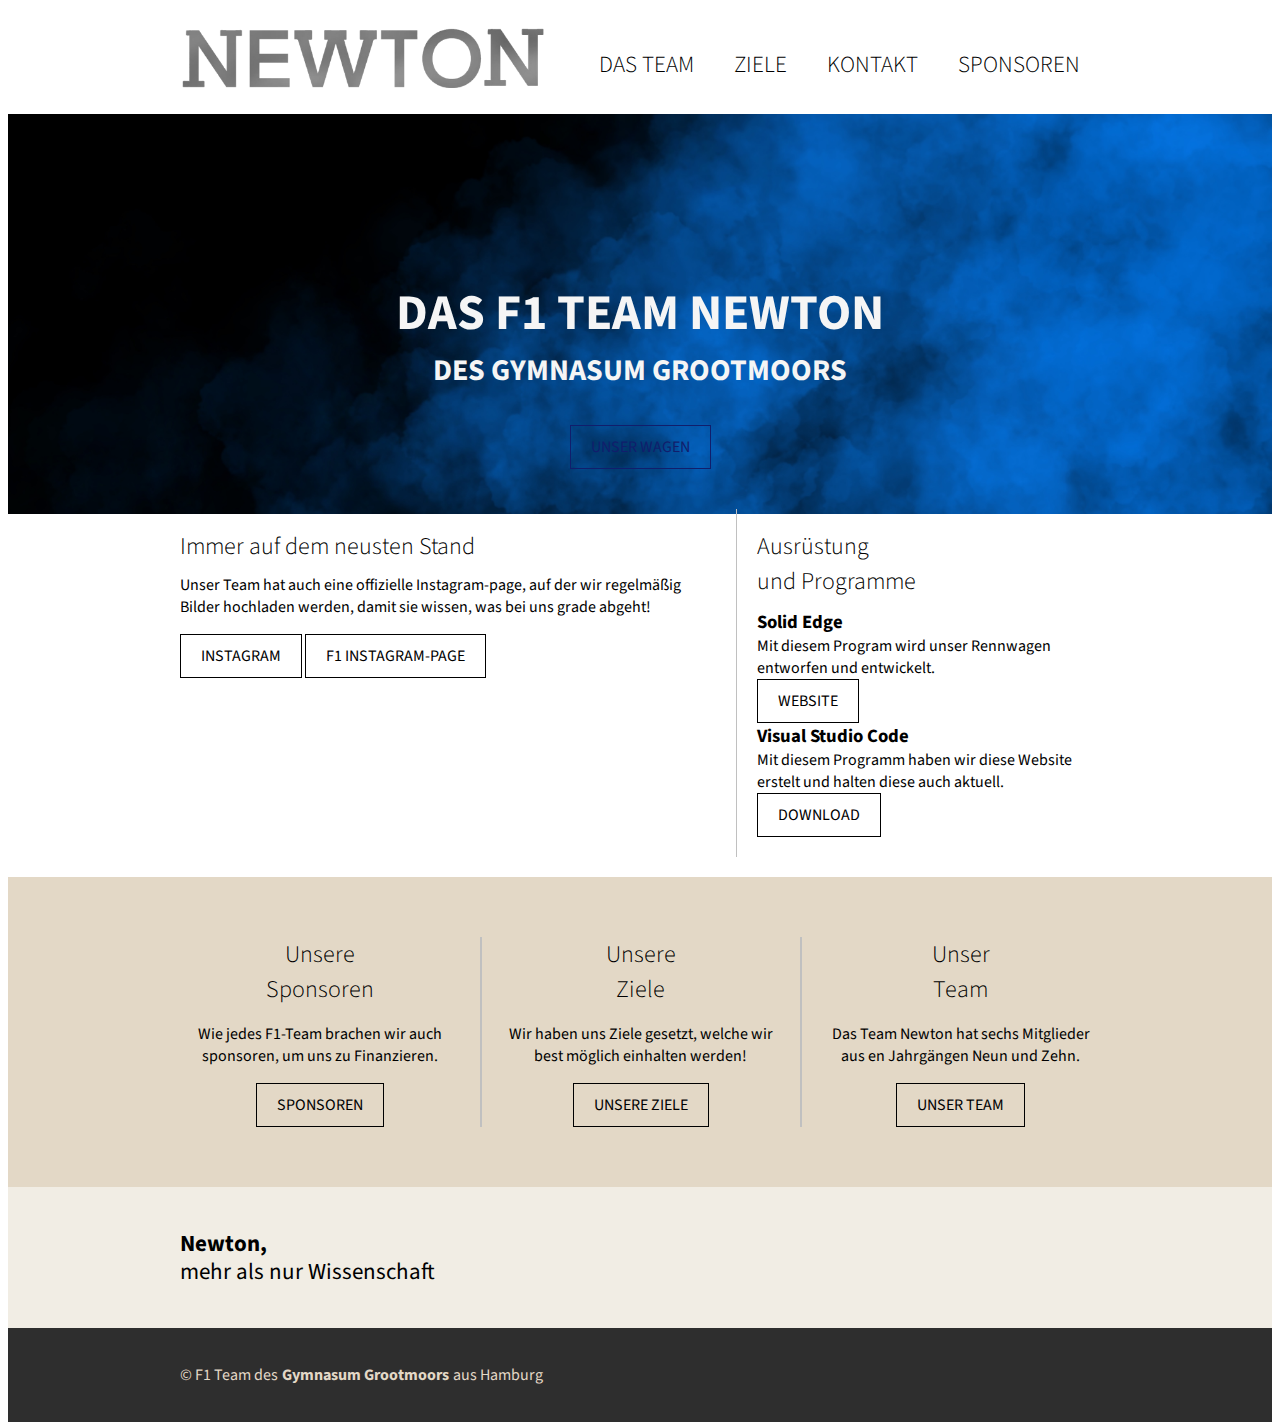
==== index.html @ 7aad388c "erster check in" ====
<!DOCTYPE html>
<html lang="de">
    <head>
        <link href="https://fonts.googleapis.com/css?family=Source+Sans+Pro&display=swap" rel="stylesheet">
        <meta charset="utf-8">
        <meta name="viewport" content="width=device-width, intitial-scale=1">
        <title>F1-Newton &ndash; Startseite</title>
        <link rel="stylesheet" href="css/style.css">
    </head>
    <body>
        <div class="container" >
            <div class="main-header-container">
                <header class="main-header clearfix">
                    <a class="logo" href="index.html">
                        <img src="img/Newton Logo.png" height="60" alt="Teamlogo Newton">
                    </a>
                    <nav>
                        <ul class="clearfix">
                            <li><a href="html/UnserTeam.html">Das Team</a></li>
                            <li><a href="html/UnsereZiele.html">Ziele</a></li>
                            <li><a href="html/KontaktDaten.html">Kontakt</a></li>
                            <li><a href="html/UnsereSponsoren.html">Sponsoren</a></li>
                        </ul>
                    </nav>
                </header><!--main-header-->
            </div><!--main-header-container-->
        </div><!-- container-->
       
        <div class="intro-container">
            <section class="intro">
                <h1>Das F1 Team Newton<span>des Gymnasum Grootmoors</span></h1>
                <a class="button" href="html/UnserWagen.html">Unser Wagen</a>
            </section>
            <div>
                
                <div class="intro-content-conatiner"> 
                    <section class="intro-content clearfix" >
                       <section class="intro-text">
                          <h2>Immer auf dem neusten Stand</h2> 
                          <p>
                            Unser Team hat auch eine offizielle Instagram-page, 
                            auf der wir regelmäßig Bilder hochladen werden, damit sie wissen,
                             was bei uns grade abgeht!
                          </p>
                          <p>
                            <a class="button btn-dark" target="Newton Instagram" href="https://www.instagram.com/newton_f1_grootmoor/">Instagram</a>
                            <a class="button btn-dark" target="f1 Instagram" href="https://www.instagram.com/_formel1/">F1 Instagram-page</a>
                          </p>
                       </section> 
                       <aside class="intro-aside">
                           <h2>Ausrüstung<br> und Programme</h2>
                           <h3>Solid Edge</h3>
                           <p>Mit diesem Program wird unser Rennwagen entworfen und entwickelt.</p>
                           <a class="button btn-dark" target="solidedge" href="https://isap.de/solidedge">Website</a>
                           <br>
                           <h3>Visual Studio Code</h3>
                           <p>Mit diesem Programm haben wir diese Website erstelt
                                und halten diese auch aktuell. </p>
                            <a class="button btn-dark" target="vscode" href="https://code.visualstudio.com/Download">Download</a>

                        </aside>
                    </section><!--intro-content-->
                </div><!--intro-content-container-->
            </div>

            <div class="columns-container">
                <section class="columns clearfix">
                    <article>
                        <h2>Unsere <br>Sponsoren</h2>
                        <p>Wie jedes F1-Team brachen wir auch sponsoren, um uns zu Finanzieren.</p>
                        <a class="button btn-dark" href="html/UnsereSponsoren.html">Sponsoren</a>
                    </article>

                     <article>
                         <h2>Unsere <br>Ziele</h2>
                         <p>Wir haben uns Ziele gesetzt, welche wir best möglich einhalten werden!</p>
                         <a class="button btn-dark" href="html/UnsereZiele.html">Unsere Ziele</a>
                    </article>

                    <article>
                        <h2>Unser<br> Team</h2>
                        <p>Das Team Newton hat sechs Mitglieder aus en Jahrgängen Neun und Zehn.</p>
                        <a class="button btn-dark" href="html/UnserTeam.html">Unser Team</a>
                    </article>
                </section><!--columns-->
            </div><!--columns-container-->
        
            <footer class="main-footer">
                   <div class="slogan-container">
                       <section class="slogan">
                         <p><span>Newton,</span>mehr als nur Wissenschaft</p>  
                       </section><!--slogan-->
                   </div><!--slogan-container-->
               
                   <div class="legal-container">
                   <section class="legal">
                       <p>&copy; F1 Team des <a target="Grootmoor" href="https://grootmoor.de">Gymnasum Grootmoors</a> aus Hamburg
                       </p>
                   </section>
               </div>
            </footer>   
        </div><!--container-->
    </body>
</html>
---- css/style.css ----
* {
    -webkit-box-sizing: border-box;
    -moz-box-sizing: border-box;
    -o-box-sizing: border-box;
    box-sizing: border-box;
}

h1 {
    color: whitesmoke;
}

body {
    font-family: 'Source Sans Pro', sans-serif;
}

h2 {
    font-weight: 300;
    margin: 0 0 10px 0;
}

a {
    text-decoration: none;
    color:rgb(17, 30, 108);
}

.main-header-container {
    background: #fff;
}

.main-header,
.intro,
.intro-content,
.columns,
.slogan,
.legal,
.content-header,
.content,
.unser-team-main-container{
    max-width: 960px;
    padding: 20px;
    margin: 0 auto;
}

.main-header 
.logo {
    float: left;
}

.main-header nav {
    float: right;
    padding-top:10px;
}

.main-header ul {
    list-style: none;
    margin: 0;
    padding: 0;
}

.main-header li {
    float: left;
}

.main-header nav a {
    display: block;
    padding: 10px 20px;
    text-transform: uppercase;
    font-size: 23px;
    font-weight: 300;
    color: black;
    border-bottom: 1px solid transparent;
    -webkit-transition: all .3s ease;
    -moz-transition: all .3s ease;
    -o-transition: all .3s ease;
    transition: all .3s ease;
}

.main-header nav a:hover{
    border-color: rgb(17, 30, 108);
}

.intro-container {
    background: transparent url(../img/BlauerNebel.JPG) bottom center no-repeat;
    height: 400px;
    background-size: cover;
}

.intro {
    text-align: center;
    padding-top: 130px;
}

.intro h1 {
    font-size: 50px;
    text-transform: uppercase;
}

.intro h1 span{
    display: block;
    font-size: 30px; 
}

.intro-content-container {
    background: rgb(78, 78, 78);
    padding: 40px 0;
}

.intro-content {
    padding-left: 0;
    padding-right: 0;
}

.intro-text, 
.intro-aside{
    float: left;
    padding: 20px;
}

.intro-text{
    width: 60%;
}

.intro-text p{
    margin-top: 0;
}

.intro-aside{
    width: 40%;
    border-left: 1px solid silver;
}

.intro-aside h3,
.intro-aside p {
    margin: 0;
}

.columns-container{
    background: #e3d8c6;
    padding: 40px 0;
}

.columns {
    padding-left: 0;
    padding-right: 0;
}

.columns article {
    float: left;
    width: 33.33%;
    padding: 0 20px;
    text-align: center;
    border-left: 2px solid silver;
}

.columns article:first-child{
    border: none;
}

.columns article.button {
    display: block;
}

.slogan-container{
    background:#f1ede4;
}

.slogan p{
    font-size: 23px;  
    line-height: 1.2;
}

.slogan p span{
    display: block;
    font-weight: 700;
}

.legal-container{
    background:#2e2e2e;
    color: #e3d8c6;
}

.legal-container a{
    color: #e3d8c6;
    font-weight: 700;
    border-bottom: 1px solid transparent;
    padding: 1px;
}

.legal-container a:hover{
    border-color: #e3d8c6;
    -webkit-transition: all .3s ease;
    -moz-transition: all .3s ease;
    -o-transition: all .3s ease;
    transition: all .3s ease;
}

.legal-container img {
    margin: 0 4px;
    vertical-align: text-bottom;
}

/* Unser Team */

.unser-team-main-container{
  -webkit-column-count: 2;
  -webkit-grid-column-gap: 10px;  

  -moz-column-count: 2;
  -moz-grid-column-gap: 10px;
    -o-column-count: 2;
  -o-grid-column-gap: 10px;

  column-count: 2;
  grid-column-gap: 10px;
}

.unser-team-main-container p{
    font-size: 20px;
    border: red 5px solid;
}

.unser-team-main-container img{
    border: solid red 5px;
}

/* Button */

.button {
    display: inline-block;
    padding: 10px 20px;
    text-transform: uppercase;
    border: 1px solid rgb(17, 30, 108);
    -webkit-transition: all .5s ease;
    -moz-transition: all .5s ease;
    -o-transition: all .5s ease;
    transition: all .5s ease;
}


.button:hover{
    background: rgb(17, 30, 108);
    color: black;
}

.btn-dark{
    border-color: black;
    color: black;
}

.btn-dark:hover{
    background: black;
    color: #D28202;
}

/* clearfix */

.clearfix:before,
.clearfix:after {
    content: " ";
    display: table;
}

.clearfix:after {
    clear: both;
}  

/* Mediaqueries*/

@media screen and (max-width: 850px){
  .main-header .logo,
  .main-header nav,
  .main-header li{
      float: none;
  }

  .main-header nav{
      padding: 10px;
  }

  .main-header{
      text-align: center;
  }

  .main-header li{
      display: inline-block;
  }

  .intro-text,
  .intro-aside{
      width: 50%;
  }
}

@media screen and (max-width: 700px){
    .intro-container {
        height: 200px;
    }
    
    .intro{
        padding-top: 20px;
    }
    
    .intro h1{
        font-size: 30px;
    }

    .intro h1 span{
        font-size: 16px;
    }

    .columns  article {
        width: 100%;
        border: none;
        border-top: 1px solid silver;
        padding-top: 30px;
        margin-top: 30px;
    }

    .coloumns article:first-child {
        margin: 0;
        padding: 0;
    }

}
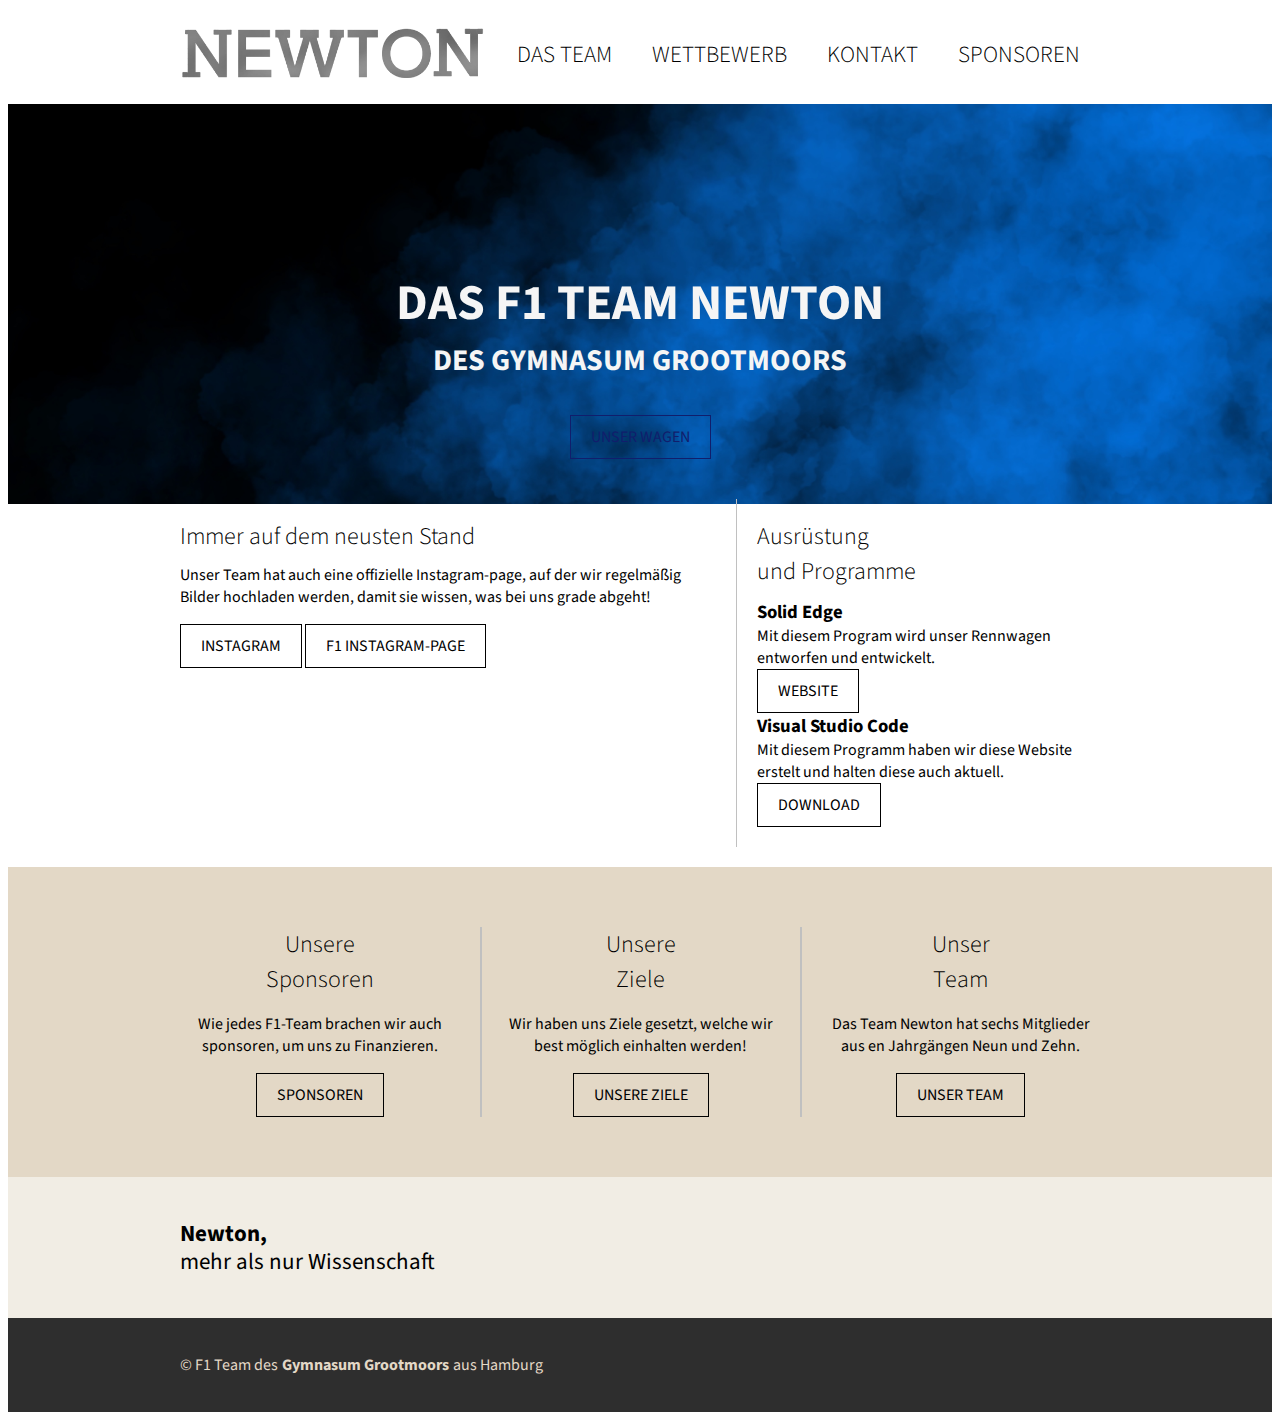
==== commit 72e7b779: "Check up" ====
--- a/index.html
+++ b/index.html
@@ -12,12 +12,12 @@
             <div class="main-header-container">
                 <header class="main-header clearfix">
                     <a class="logo" href="index.html">
-                        <img src="img/Newton Logo.png" height="60" alt="Teamlogo Newton">
+                        <img src="img/Newton Logo.png" height="50" alt="Teamlogo Newton">
                     </a>
                     <nav>
                         <ul class="clearfix">
                             <li><a href="html/UnserTeam.html">Das Team</a></li>
-                            <li><a href="html/UnsereZiele.html">Ziele</a></li>
+                            <li><a href="html/Wettbewerb.html">Wettbewerb</a></li>
                             <li><a href="html/KontaktDaten.html">Kontakt</a></li>
                             <li><a href="html/UnsereSponsoren.html">Sponsoren</a></li>
                         </ul>
--- a/css/style.css
+++ b/css/style.css
@@ -34,8 +34,9 @@
 .slogan,
 .legal,
 .content-header,
-.content,
-.unser-team-main-container{
+.unser-team,
+.Überschrift,
+.container-wettbewerb-beschreibung{
     max-width: 960px;
     padding: 20px;
     margin: 0 auto;
@@ -48,7 +49,6 @@
 
 .main-header nav {
     float: right;
-    padding-top:10px;
 }
 
 .main-header ul {
@@ -201,26 +201,45 @@
 
 /* Unser Team */
 
-.unser-team-main-container{
-  -webkit-column-count: 2;
-  -webkit-grid-column-gap: 10px;  
-
-  -moz-column-count: 2;
-  -moz-grid-column-gap: 10px;
-    -o-column-count: 2;
-  -o-grid-column-gap: 10px;
-
-  column-count: 2;
-  grid-column-gap: 10px;
-}
-
-.unser-team-main-container p{
-    font-size: 20px;
-    border: red 5px solid;
-}
-
-.unser-team-main-container img{
-    border: solid red 5px;
+.unser-team{
+    border-bottom: solid 4px silver;
+    column-gap: 20px;
+}
+
+.unser-team p{
+    font-size: 23px;
+}
+
+.unser-team a{
+    color: rgb(17, 30, 108);
+}
+
+.hh{
+    background: transparent url(../img/BlauerNebel.JPG) bottom center no-repeat;
+    height: 200px;;
+    background-size:cover;
+}
+.hh h1{
+    text-align: center;
+    padding-top:40px;
+    text-decoration: underline;
+    color: orange;
+}
+
+/*Wettbewerb*/
+
+.container-wettbewerb-beschreibung h2{
+    text-align: center;
+    color: rgb(17, 30, 108);
+    font-size: 45px;
+}
+
+.container-wettbewerb-beschreibung p{
+    font-size: 16px;
+    border-bottom: solid 4px silver;
+    padding-bottom: 15px;
+    padding-left:7px;
+    padding-right: 7px;
 }
 
 /* Button */
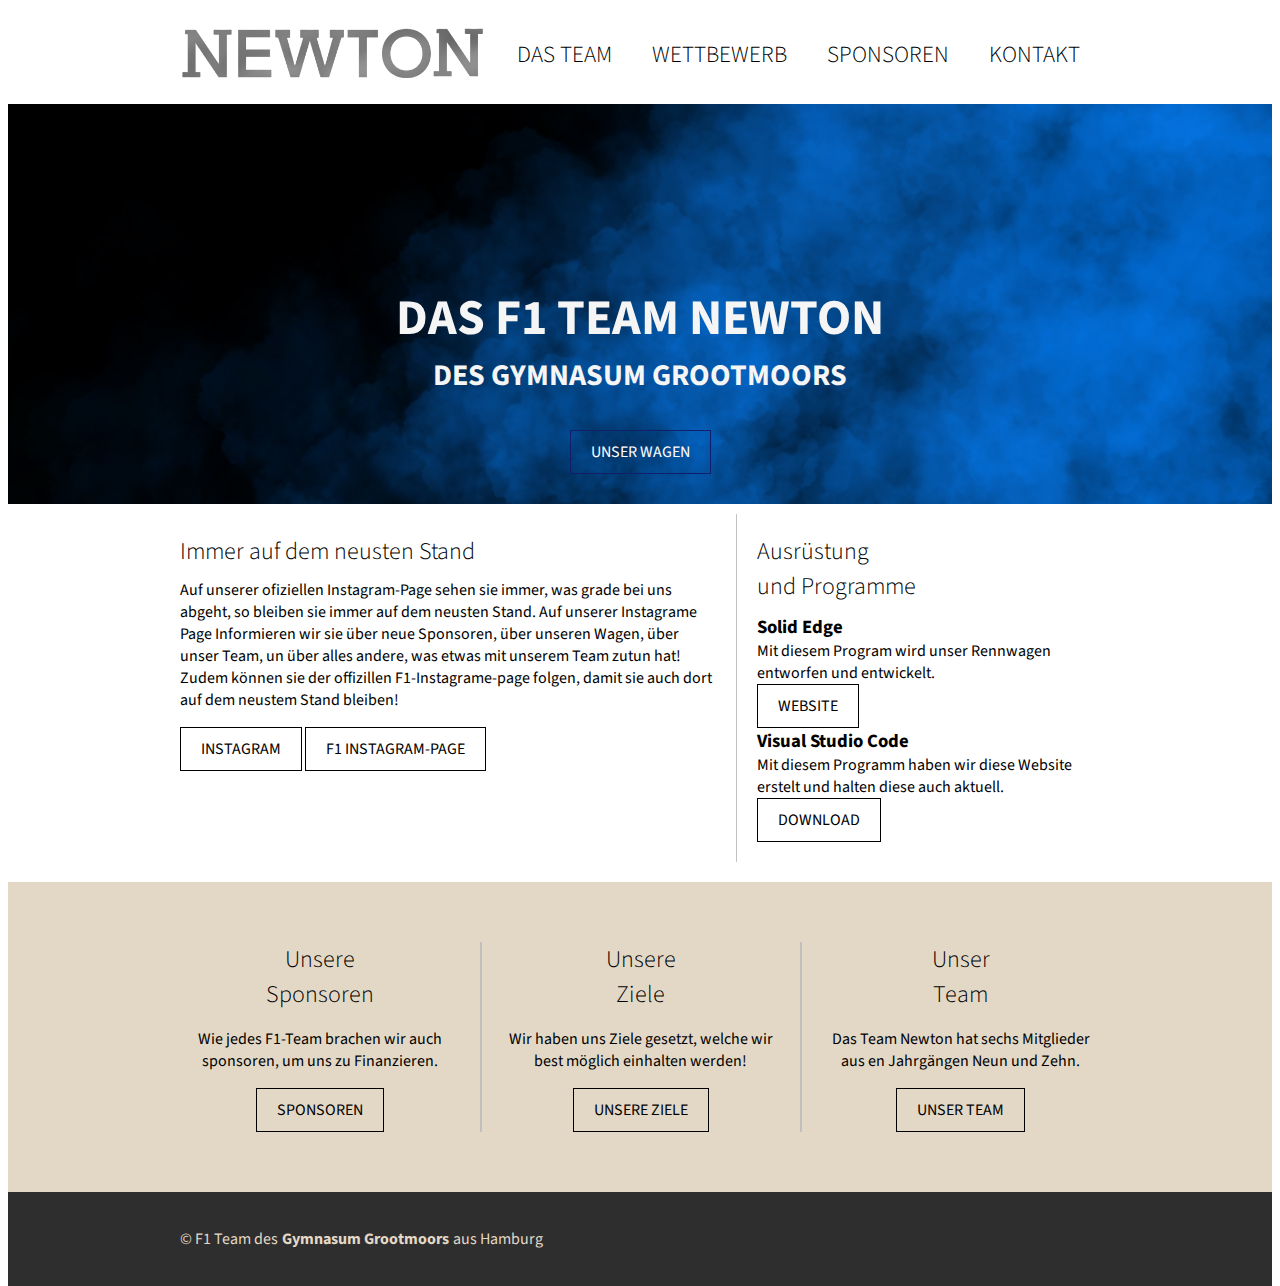
==== commit e57ea69a: "date up" ====
--- a/index.html
+++ b/index.html
@@ -18,8 +18,9 @@
                         <ul class="clearfix">
                             <li><a href="html/UnserTeam.html">Das Team</a></li>
                             <li><a href="html/Wettbewerb.html">Wettbewerb</a></li>
+                            <li><a href="html/UnsereSponsoren.html">Sponsoren</a></li>
                             <li><a href="html/KontaktDaten.html">Kontakt</a></li>
-                            <li><a href="html/UnsereSponsoren.html">Sponsoren</a></li>
+                            
                         </ul>
                     </nav>
                 </header><!--main-header-->
@@ -38,9 +39,8 @@
                        <section class="intro-text">
                           <h2>Immer auf dem neusten Stand</h2> 
                           <p>
-                            Unser Team hat auch eine offizielle Instagram-page, 
-                            auf der wir regelmäßig Bilder hochladen werden, damit sie wissen,
-                             was bei uns grade abgeht!
+                            Auf unserer ofiziellen Instagram-Page sehen sie immer, was grade bei uns abgeht, so bleiben sie immer auf dem neusten Stand. Auf unserer Instagrame Page Informieren wir sie über neue Sponsoren, über unseren Wagen, über unser Team, un über alles andere, was etwas mit unserem Team zutun hat!<br>
+                            Zudem können sie der offizillen F1-Instagrame-page folgen, damit sie auch dort auf dem neustem Stand bleiben!
                           </p>
                           <p>
                             <a class="button btn-dark" target="Newton Instagram" href="https://www.instagram.com/newton_f1_grootmoor/">Instagram</a>
@@ -85,13 +85,7 @@
                 </section><!--columns-->
             </div><!--columns-container-->
         
-            <footer class="main-footer">
-                   <div class="slogan-container">
-                       <section class="slogan">
-                         <p><span>Newton,</span>mehr als nur Wissenschaft</p>  
-                       </section><!--slogan-->
-                   </div><!--slogan-container-->
-               
+            <footer class="main-footer">         
                    <div class="legal-container">
                    <section class="legal">
                        <p>&copy; F1 Team des <a target="Grootmoor" href="https://grootmoor.de">Gymnasum Grootmoors</a> aus Hamburg
--- a/css/style.css
+++ b/css/style.css
@@ -20,11 +20,11 @@
 
 a {
     text-decoration: none;
-    color:rgb(17, 30, 108);
+    color: white;
 }
 
 .main-header-container {
-    background: #fff;
+    background: white;
 }
 
 .main-header,
@@ -36,7 +36,8 @@
 .content-header,
 .unser-team,
 .Überschrift,
-.container-wettbewerb-beschreibung{
+.container-wettbewerb-beschreibung,
+.Sponsoren-beschreibung{
     max-width: 960px;
     padding: 20px;
     margin: 0 auto;
@@ -87,7 +88,7 @@
 
 .intro {
     text-align: center;
-    padding-top: 130px;
+    padding-top: 145px;
 }
 
 .intro h1 {
@@ -101,7 +102,7 @@
 }
 
 .intro-content-container {
-    background: rgb(78, 78, 78);
+    background: blue;
     padding: 40px 0;
 }
 
@@ -161,12 +162,13 @@
 }
 
 .slogan-container{
-    background:#f1ede4;
+    background:#2e2e2e;
 }
 
 .slogan p{
     font-size: 23px;  
     line-height: 1.2;
+    color: #e3d8c6;
 }
 
 .slogan p span{
@@ -214,32 +216,36 @@
     color: rgb(17, 30, 108);
 }
 
-.hh{
-    background: transparent url(../img/BlauerNebel.JPG) bottom center no-repeat;
-    height: 200px;;
-    background-size:cover;
-}
 .hh h1{
     text-align: center;
-    padding-top:40px;
-    text-decoration: underline;
-    color: orange;
+    padding-top:45px;
+    color: rgb(17, 30, 108);
 }
 
 /*Wettbewerb*/
 
 .container-wettbewerb-beschreibung h2{
     text-align: center;
-    color: rgb(17, 30, 108);
-    font-size: 45px;
+    color: orange;
+    font-size: 35px;
 }
 
 .container-wettbewerb-beschreibung p{
-    font-size: 16px;
+    font-size: 20px;
     border-bottom: solid 4px silver;
     padding-bottom: 15px;
     padding-left:7px;
     padding-right: 7px;
+}
+
+.container-wettbewerb-beschreibung p:last-child{
+    border: none;
+}
+
+/* sponsoren*/
+
+.Sponsoren-beschreibung p{
+    font-size: 20px;
 }
 
 /* Button */
@@ -258,7 +264,7 @@
 
 .button:hover{
     background: rgb(17, 30, 108);
-    color: black;
+    color: white;
 }
 
 .btn-dark{
@@ -267,8 +273,8 @@
 }
 
 .btn-dark:hover{
-    background: black;
-    color: #D28202;
+    background: rgb(17, 30, 108);
+    color: white;
 }
 
 /* clearfix */
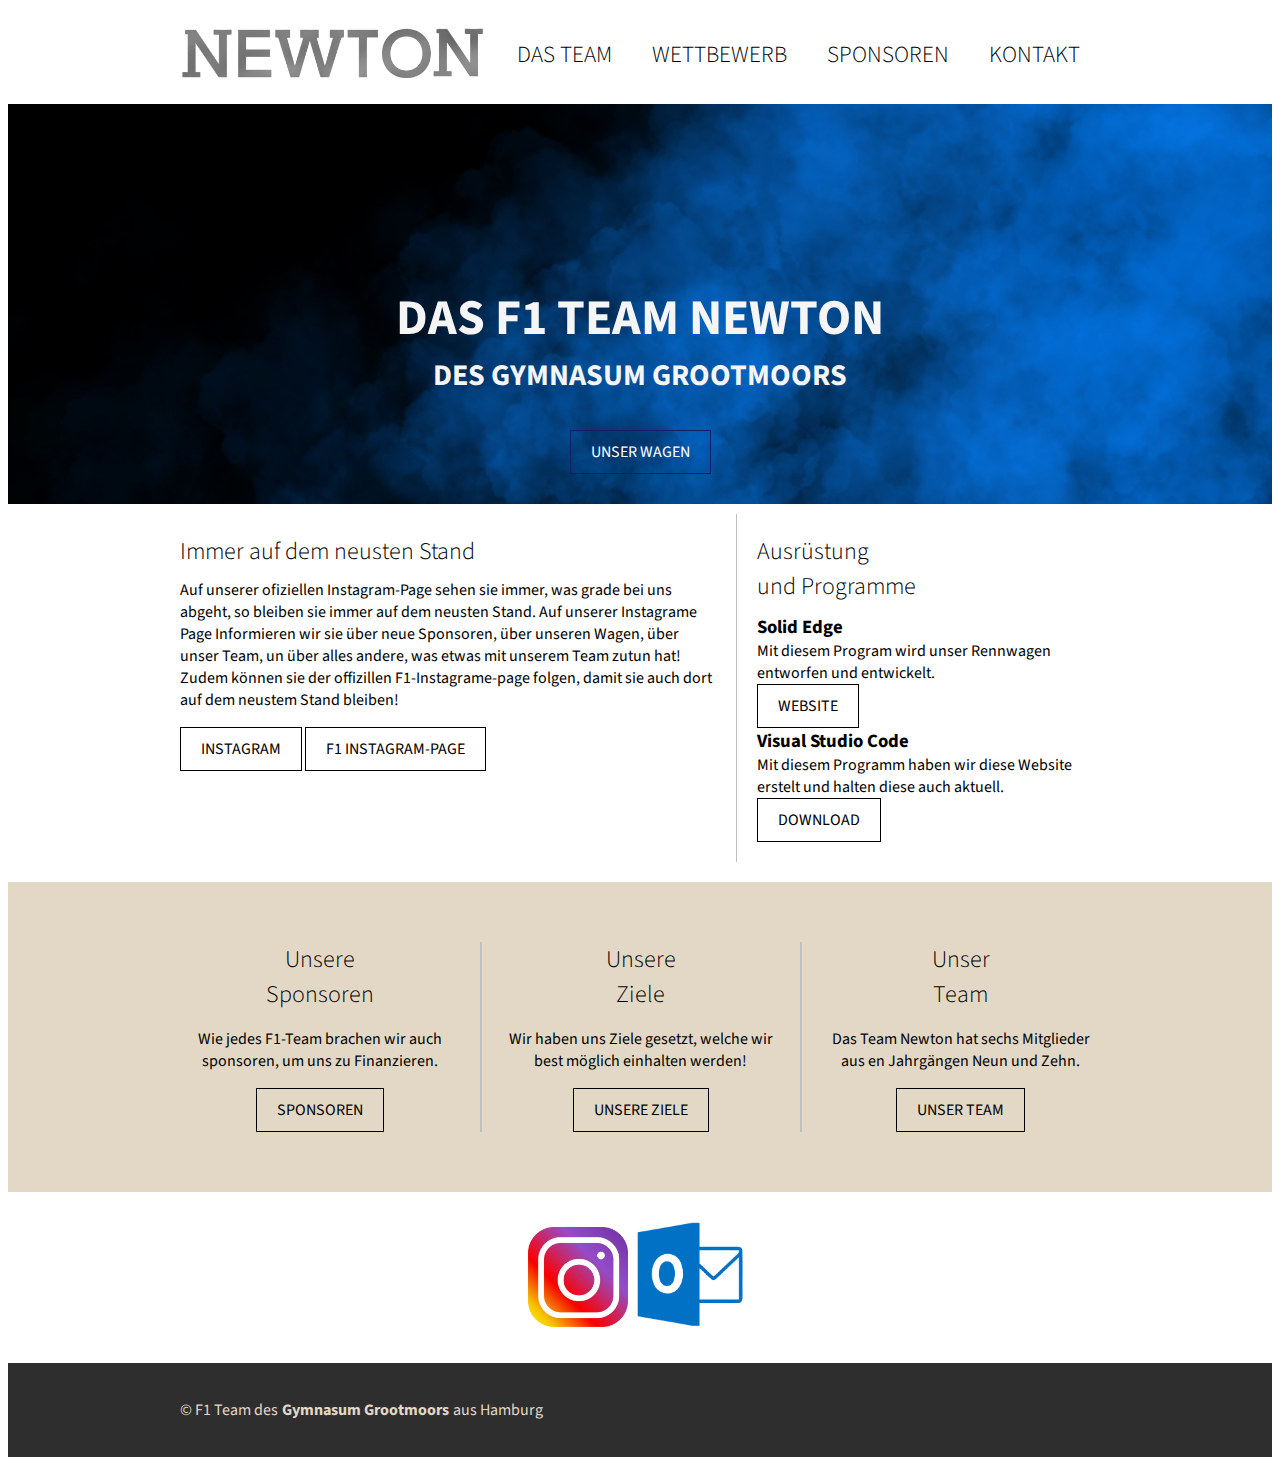
==== commit 9be38019: "up date" ====
--- a/index.html
+++ b/index.html
@@ -85,6 +85,15 @@
                 </section><!--columns-->
             </div><!--columns-container-->
         
+<div id="images">
+<a target="Newton Instagram" href="https://www.instagram.com/newton_f1_grootmoor/">
+    <img src="img/instagram-png-instagram-png-logo-1455.png" alt="Kontakt" height="100px">
+</a>
+<a target="outlook" href="https://outlook.de">
+        <img src="img/outlook-logo-topic.png" alt="Kontakt" height="105px">
+</a>
+</div>
+
             <footer class="main-footer">         
                    <div class="legal-container">
                    <section class="legal">
--- a/css/style.css
+++ b/css/style.css
@@ -37,7 +37,8 @@
 .unser-team,
 .Überschrift,
 .container-wettbewerb-beschreibung,
-.Sponsoren-beschreibung{
+.Sponsoren-beschreibung,
+.kontakt-daten-bescheibung{
     max-width: 960px;
     padding: 20px;
     margin: 0 auto;
@@ -204,7 +205,7 @@
 /* Unser Team */
 
 .unser-team{
-    border-bottom: solid 4px silver;
+    border-bottom: solid 3px silver;
     column-gap: 20px;
 }
 
@@ -222,6 +223,8 @@
     color: rgb(17, 30, 108);
 }
 
+
+
 /*Wettbewerb*/
 
 .container-wettbewerb-beschreibung h2{
@@ -230,9 +233,13 @@
     font-size: 35px;
 }
 
+.container-wettbewerb-beschreibung a{
+    color: blue;
+}
+
 .container-wettbewerb-beschreibung p{
     font-size: 20px;
-    border-bottom: solid 4px silver;
+    border-bottom: solid 3px silver;
     padding-bottom: 15px;
     padding-left:7px;
     padding-right: 7px;
@@ -246,6 +253,29 @@
 
 .Sponsoren-beschreibung p{
     font-size: 20px;
+}
+
+.Sponsoren-beschreibung a{
+    color:blue;
+}
+
+/*KontaktDaten*/
+
+.kontakt-daten-bescheibung p{
+    font-size: 20px;
+}
+
+.kontakt-daten-bescheibung span{
+    color: orange;
+}
+
+.kontakt-daten-bescheibung a{
+    color: blue;
+}
+
+#images{
+    text-align: center;
+    padding: 30px;
 }
 
 /* Button */
@@ -336,15 +366,29 @@
     .columns  article {
         width: 100%;
         border: none;
+        padding-top: 30px;
+        margin-top: 30px;
+    }
+
+    .coloumns article:first-child {
+        margin: 0;
+        padding: 0;
+    }
+
+    .intro-content section{
+        width: 100%;
+        border: none;
         border-top: 1px solid silver;
         padding-top: 30px;
         margin-top: 30px;
     }
 
-    .coloumns article:first-child {
-        margin: 0;
-        padding: 0;
-    }
-
-}
-
+    .intro-content aside{
+        width: 100%;
+        border: none;
+        border-top: 1px solid silver;
+        padding-top: 30px;
+        margin-top: 30px;
+    }
+
+}
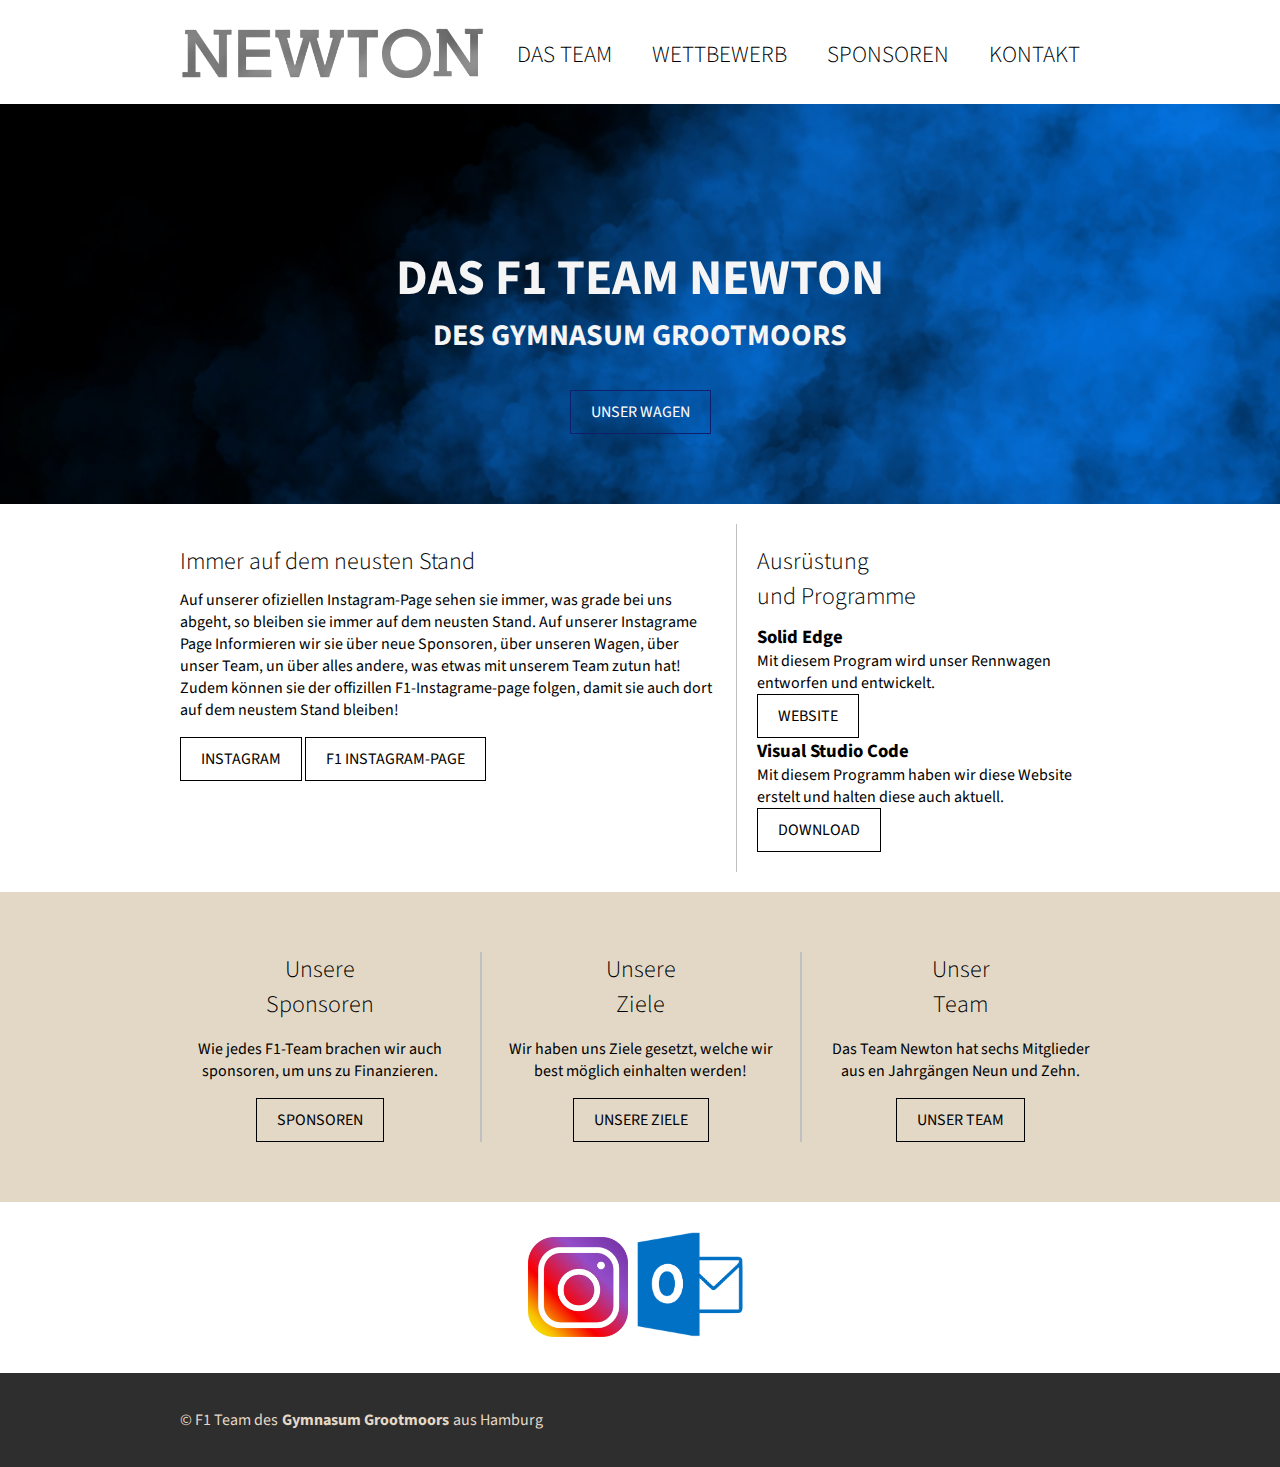
==== commit 5aa459b2: "date up" ====
--- a/index.html
+++ b/index.html
@@ -6,7 +6,9 @@
         <meta name="viewport" content="width=device-width, intitial-scale=1">
         <title>F1-Newton &ndash; Startseite</title>
         <link rel="stylesheet" href="css/style.css">
+        <link rel="shortcut icon" href="img/Newton Logo N.png">
     </head>
+    
     <body>
         <div class="container" >
             <div class="main-header-container">
@@ -57,7 +59,6 @@
                            <p>Mit diesem Programm haben wir diese Website erstelt
                                 und halten diese auch aktuell. </p>
                             <a class="button btn-dark" target="vscode" href="https://code.visualstudio.com/Download">Download</a>
-
                         </aside>
                     </section><!--intro-content-->
                 </div><!--intro-content-container-->
--- a/css/style.css
+++ b/css/style.css
@@ -38,7 +38,9 @@
 .Überschrift,
 .container-wettbewerb-beschreibung,
 .Sponsoren-beschreibung,
-.kontakt-daten-bescheibung{
+.kontakt-daten-bescheibung,
+.unser-team-last-cild,
+.der-wagen-beschreibung{
     max-width: 960px;
     padding: 20px;
     margin: 0 auto;
@@ -89,7 +91,8 @@
 
 .intro {
     text-align: center;
-    padding-top: 145px;
+    padding-top: 105px;
+    padding-bottom: 70px;
 }
 
 .intro h1 {
@@ -116,6 +119,7 @@
 .intro-aside{
     float: left;
     padding: 20px;
+    padding-top: 20px;
 }
 
 .intro-text{
@@ -209,6 +213,10 @@
     column-gap: 20px;
 }
 
+.unser-team-last-cild p{
+    font-size: 23px;
+}
+
 .unser-team p{
     font-size: 23px;
 }
@@ -276,6 +284,16 @@
 #images{
     text-align: center;
     padding: 30px;
+}
+
+/*unser Wagen*/
+
+.der-wagen-beschreibung{
+    font-size: 23px;
+}
+
+.der-wagen-beschreibung a{
+    color: blue;
 }
 
 /* Button */
@@ -391,4 +409,15 @@
         margin-top: 30px;
     }
 
-}
+    .unser-team p,
+    .unser-team-last-cild p{
+        font-size: 16px;
+    }
+
+}
+
+
+*{
+    margin-left: 0;
+    margin-right: 0;
+}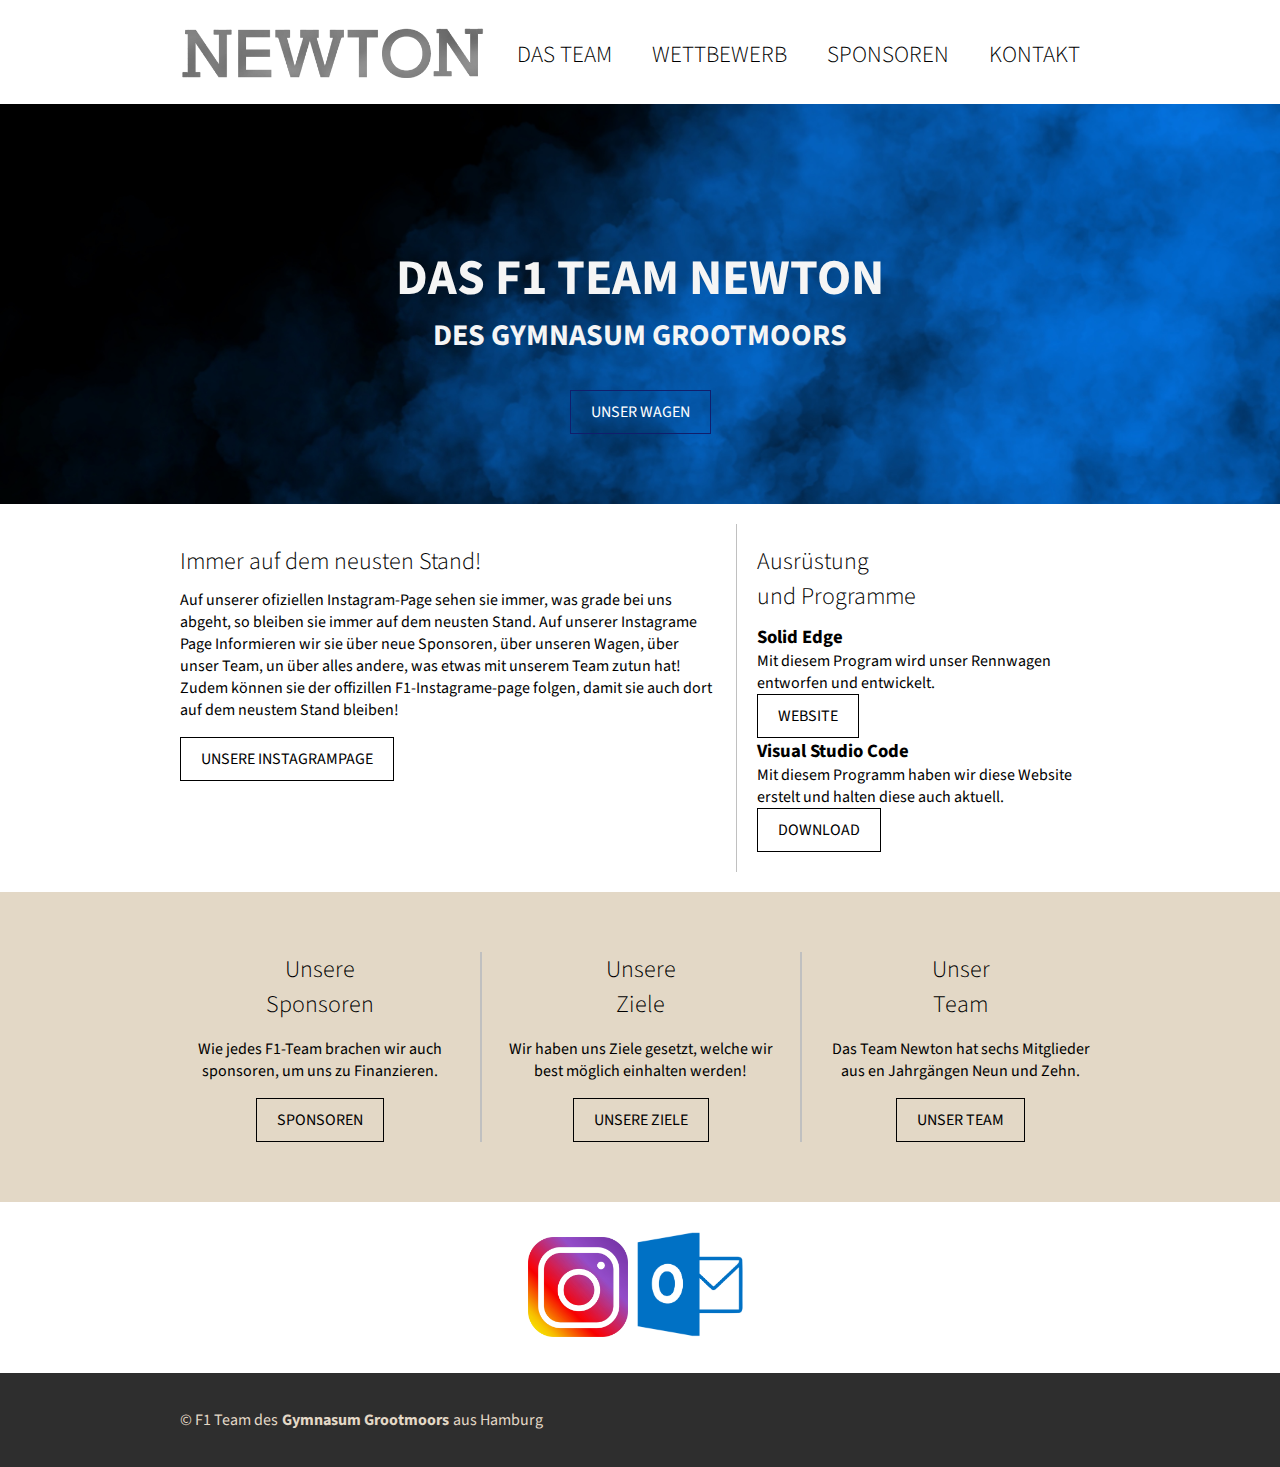
==== commit 8d6d485c: "up date 04.10" ====
--- a/index.html
+++ b/index.html
@@ -39,14 +39,13 @@
                 <div class="intro-content-conatiner"> 
                     <section class="intro-content clearfix" >
                        <section class="intro-text">
-                          <h2>Immer auf dem neusten Stand</h2> 
+                          <h2>Immer auf dem neusten Stand!</h2> 
                           <p>
                             Auf unserer ofiziellen Instagram-Page sehen sie immer, was grade bei uns abgeht, so bleiben sie immer auf dem neusten Stand. Auf unserer Instagrame Page Informieren wir sie über neue Sponsoren, über unseren Wagen, über unser Team, un über alles andere, was etwas mit unserem Team zutun hat!<br>
                             Zudem können sie der offizillen F1-Instagrame-page folgen, damit sie auch dort auf dem neustem Stand bleiben!
                           </p>
                           <p>
-                            <a class="button btn-dark" target="Newton Instagram" href="https://www.instagram.com/newton_f1_grootmoor/">Instagram</a>
-                            <a class="button btn-dark" target="f1 Instagram" href="https://www.instagram.com/_formel1/">F1 Instagram-page</a>
+                            <a class="button btn-dark" target="Newton Instagram" href="https://www.instagram.com/newton_f1_grootmoor/">Unsere Instagrampage</a>
                           </p>
                        </section> 
                        <aside class="intro-aside">
--- a/css/style.css
+++ b/css/style.css
@@ -231,6 +231,10 @@
     color: rgb(17, 30, 108);
 }
 
+.unser-team span{
+    color: orange;
+}
+
 
 
 /*Wettbewerb*/
@@ -267,6 +271,10 @@
     color:blue;
 }
 
+.Werbebanner{
+text-align: center;
+border-top: silver solid 3px;
+}
 /*KontaktDaten*/
 
 .kontakt-daten-bescheibung p{
@@ -381,7 +389,7 @@
         font-size: 16px;
     }
 
-    .columns  article {
+    .columns article {
         width: 100%;
         border: none;
         padding-top: 30px;
@@ -420,4 +428,4 @@
 *{
     margin-left: 0;
     margin-right: 0;
-}+}
